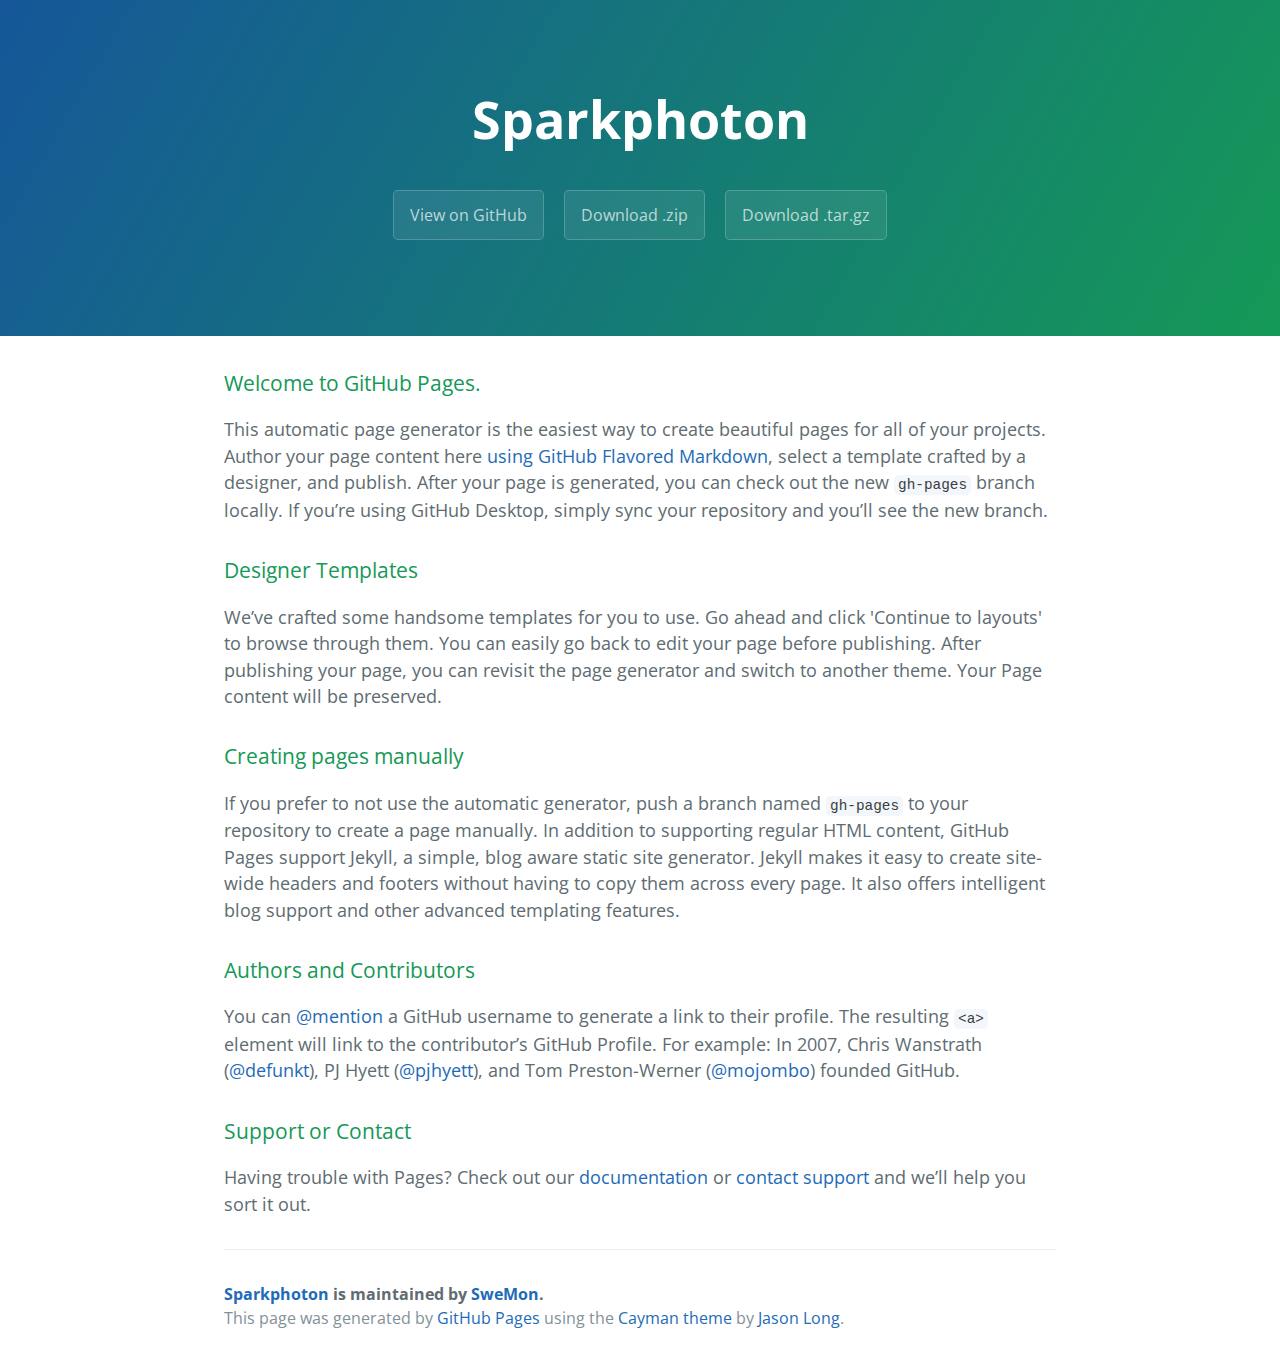
==== index.html @ cb9a3c57 "Create gh-pages branch via GitHub" ====
<!DOCTYPE html>
<html lang="en-us">
  <head>
    <meta charset="UTF-8">
    <title>Sparkphoton by SweMon</title>
    <meta name="viewport" content="width=device-width, initial-scale=1">
    <link rel="stylesheet" type="text/css" href="stylesheets/normalize.css" media="screen">
    <link href='https://fonts.googleapis.com/css?family=Open+Sans:400,700' rel='stylesheet' type='text/css'>
    <link rel="stylesheet" type="text/css" href="stylesheets/stylesheet.css" media="screen">
    <link rel="stylesheet" type="text/css" href="stylesheets/github-light.css" media="screen">
  </head>
  <body>
    <section class="page-header">
      <h1 class="project-name">Sparkphoton</h1>
      <h2 class="project-tagline"></h2>
      <a href="https://github.com/SweMon/sparkphoton" class="btn">View on GitHub</a>
      <a href="https://github.com/SweMon/sparkphoton/zipball/master" class="btn">Download .zip</a>
      <a href="https://github.com/SweMon/sparkphoton/tarball/master" class="btn">Download .tar.gz</a>
    </section>

    <section class="main-content">
      <h3>
<a id="welcome-to-github-pages" class="anchor" href="#welcome-to-github-pages" aria-hidden="true"><span aria-hidden="true" class="octicon octicon-link"></span></a>Welcome to GitHub Pages.</h3>

<p>This automatic page generator is the easiest way to create beautiful pages for all of your projects. Author your page content here <a href="https://guides.github.com/features/mastering-markdown/">using GitHub Flavored Markdown</a>, select a template crafted by a designer, and publish. After your page is generated, you can check out the new <code>gh-pages</code> branch locally. If you’re using GitHub Desktop, simply sync your repository and you’ll see the new branch.</p>

<h3>
<a id="designer-templates" class="anchor" href="#designer-templates" aria-hidden="true"><span aria-hidden="true" class="octicon octicon-link"></span></a>Designer Templates</h3>

<p>We’ve crafted some handsome templates for you to use. Go ahead and click 'Continue to layouts' to browse through them. You can easily go back to edit your page before publishing. After publishing your page, you can revisit the page generator and switch to another theme. Your Page content will be preserved.</p>

<h3>
<a id="creating-pages-manually" class="anchor" href="#creating-pages-manually" aria-hidden="true"><span aria-hidden="true" class="octicon octicon-link"></span></a>Creating pages manually</h3>

<p>If you prefer to not use the automatic generator, push a branch named <code>gh-pages</code> to your repository to create a page manually. In addition to supporting regular HTML content, GitHub Pages support Jekyll, a simple, blog aware static site generator. Jekyll makes it easy to create site-wide headers and footers without having to copy them across every page. It also offers intelligent blog support and other advanced templating features.</p>

<h3>
<a id="authors-and-contributors" class="anchor" href="#authors-and-contributors" aria-hidden="true"><span aria-hidden="true" class="octicon octicon-link"></span></a>Authors and Contributors</h3>

<p>You can <a href="https://github.com/blog/821" class="user-mention">@mention</a> a GitHub username to generate a link to their profile. The resulting <code>&lt;a&gt;</code> element will link to the contributor’s GitHub Profile. For example: In 2007, Chris Wanstrath (<a href="https://github.com/defunkt" class="user-mention">@defunkt</a>), PJ Hyett (<a href="https://github.com/pjhyett" class="user-mention">@pjhyett</a>), and Tom Preston-Werner (<a href="https://github.com/mojombo" class="user-mention">@mojombo</a>) founded GitHub.</p>

<h3>
<a id="support-or-contact" class="anchor" href="#support-or-contact" aria-hidden="true"><span aria-hidden="true" class="octicon octicon-link"></span></a>Support or Contact</h3>

<p>Having trouble with Pages? Check out our <a href="https://help.github.com/pages">documentation</a> or <a href="https://github.com/contact">contact support</a> and we’ll help you sort it out.</p>

      <footer class="site-footer">
        <span class="site-footer-owner"><a href="https://github.com/SweMon/sparkphoton">Sparkphoton</a> is maintained by <a href="https://github.com/SweMon">SweMon</a>.</span>

        <span class="site-footer-credits">This page was generated by <a href="https://pages.github.com">GitHub Pages</a> using the <a href="https://github.com/jasonlong/cayman-theme">Cayman theme</a> by <a href="https://twitter.com/jasonlong">Jason Long</a>.</span>
      </footer>

    </section>

  
  </body>
</html>
---- stylesheets/stylesheet.css ----
* {
  box-sizing: border-box; }

body {
  padding: 0;
  margin: 0;
  font-family: "Open Sans", "Helvetica Neue", Helvetica, Arial, sans-serif;
  font-size: 16px;
  line-height: 1.5;
  color: #606c71; }

a {
  color: #1e6bb8;
  text-decoration: none; }
  a:hover {
    text-decoration: underline; }

.btn {
  display: inline-block;
  margin-bottom: 1rem;
  color: rgba(255, 255, 255, 0.7);
  background-color: rgba(255, 255, 255, 0.08);
  border-color: rgba(255, 255, 255, 0.2);
  border-style: solid;
  border-width: 1px;
  border-radius: 0.3rem;
  transition: color 0.2s, background-color 0.2s, border-color 0.2s; }
  .btn + .btn {
    margin-left: 1rem; }

.btn:hover {
  color: rgba(255, 255, 255, 0.8);
  text-decoration: none;
  background-color: rgba(255, 255, 255, 0.2);
  border-color: rgba(255, 255, 255, 0.3); }

@media screen and (min-width: 64em) {
  .btn {
    padding: 0.75rem 1rem; } }

@media screen and (min-width: 42em) and (max-width: 64em) {
  .btn {
    padding: 0.6rem 0.9rem;
    font-size: 0.9rem; } }

@media screen and (max-width: 42em) {
  .btn {
    display: block;
    width: 100%;
    padding: 0.75rem;
    font-size: 0.9rem; }
    .btn + .btn {
      margin-top: 1rem;
      margin-left: 0; } }

.page-header {
  color: #fff;
  text-align: center;
  background-color: #159957;
  background-image: linear-gradient(120deg, #155799, #159957); }

@media screen and (min-width: 64em) {
  .page-header {
    padding: 5rem 6rem; } }

@media screen and (min-width: 42em) and (max-width: 64em) {
  .page-header {
    padding: 3rem 4rem; } }

@media screen and (max-width: 42em) {
  .page-header {
    padding: 2rem 1rem; } }

.project-name {
  margin-top: 0;
  margin-bottom: 0.1rem; }

@media screen and (min-width: 64em) {
  .project-name {
    font-size: 3.25rem; } }

@media screen and (min-width: 42em) and (max-width: 64em) {
  .project-name {
    font-size: 2.25rem; } }

@media screen and (max-width: 42em) {
  .project-name {
    font-size: 1.75rem; } }

.project-tagline {
  margin-bottom: 2rem;
  font-weight: normal;
  opacity: 0.7; }

@media screen and (min-width: 64em) {
  .project-tagline {
    font-size: 1.25rem; } }

@media screen and (min-width: 42em) and (max-width: 64em) {
  .project-tagline {
    font-size: 1.15rem; } }

@media screen and (max-width: 42em) {
  .project-tagline {
    font-size: 1rem; } }

.main-content :first-child {
  margin-top: 0; }
.main-content img {
  max-width: 100%; }
.main-content h1, .main-content h2, .main-content h3, .main-content h4, .main-content h5, .main-content h6 {
  margin-top: 2rem;
  margin-bottom: 1rem;
  font-weight: normal;
  color: #159957; }
.main-content p {
  margin-bottom: 1em; }
.main-content code {
  padding: 2px 4px;
  font-family: Consolas, "Liberation Mono", Menlo, Courier, monospace;
  font-size: 0.9rem;
  color: #383e41;
  background-color: #f3f6fa;
  border-radius: 0.3rem; }
.main-content pre {
  padding: 0.8rem;
  margin-top: 0;
  margin-bottom: 1rem;
  font: 1rem Consolas, "Liberation Mono", Menlo, Courier, monospace;
  color: #567482;
  word-wrap: normal;
  background-color: #f3f6fa;
  border: solid 1px #dce6f0;
  border-radius: 0.3rem; }
  .main-content pre > code {
    padding: 0;
    margin: 0;
    font-size: 0.9rem;
    color: #567482;
    word-break: normal;
    white-space: pre;
    background: transparent;
    border: 0; }
.main-content .highlight {
  margin-bottom: 1rem; }
  .main-content .highlight pre {
    margin-bottom: 0;
    word-break: normal; }
.main-content .highlight pre, .main-content pre {
  padding: 0.8rem;
  overflow: auto;
  font-size: 0.9rem;
  line-height: 1.45;
  border-radius: 0.3rem; }
.main-content pre code, .main-content pre tt {
  display: inline;
  max-width: initial;
  padding: 0;
  margin: 0;
  overflow: initial;
  line-height: inherit;
  word-wrap: normal;
  background-color: transparent;
  border: 0; }
  .main-content pre code:before, .main-content pre code:after, .main-content pre tt:before, .main-content pre tt:after {
    content: normal; }
.main-content ul, .main-content ol {
  margin-top: 0; }
.main-content blockquote {
  padding: 0 1rem;
  margin-left: 0;
  color: #819198;
  border-left: 0.3rem solid #dce6f0; }
  .main-content blockquote > :first-child {
    margin-top: 0; }
  .main-content blockquote > :last-child {
    margin-bottom: 0; }
.main-content table {
  display: block;
  width: 100%;
  overflow: auto;
  word-break: normal;
  word-break: keep-all; }
  .main-content table th {
    font-weight: bold; }
  .main-content table th, .main-content table td {
    padding: 0.5rem 1rem;
    border: 1px solid #e9ebec; }
.main-content dl {
  padding: 0; }
  .main-content dl dt {
    padding: 0;
    margin-top: 1rem;
    font-size: 1rem;
    font-weight: bold; }
  .main-content dl dd {
    padding: 0;
    margin-bottom: 1rem; }
.main-content hr {
  height: 2px;
  padding: 0;
  margin: 1rem 0;
  background-color: #eff0f1;
  border: 0; }

@media screen and (min-width: 64em) {
  .main-content {
    max-width: 64rem;
    padding: 2rem 6rem;
    margin: 0 auto;
    font-size: 1.1rem; } }

@media screen and (min-width: 42em) and (max-width: 64em) {
  .main-content {
    padding: 2rem 4rem;
    font-size: 1.1rem; } }

@media screen and (max-width: 42em) {
  .main-content {
    padding: 2rem 1rem;
    font-size: 1rem; } }

.site-footer {
  padding-top: 2rem;
  margin-top: 2rem;
  border-top: solid 1px #eff0f1; }

.site-footer-owner {
  display: block;
  font-weight: bold; }

.site-footer-credits {
  color: #819198; }

@media screen and (min-width: 64em) {
  .site-footer {
    font-size: 1rem; } }

@media screen and (min-width: 42em) and (max-width: 64em) {
  .site-footer {
    font-size: 1rem; } }

@media screen and (max-width: 42em) {
  .site-footer {
    font-size: 0.9rem; } }
---- stylesheets/github-light.css ----
/*
   Copyright 2014 GitHub Inc.

   Licensed under the Apache License, Version 2.0 (the "License");
   you may not use this file except in compliance with the License.
   You may obtain a copy of the License at

       http://www.apache.org/licenses/LICENSE-2.0

   Unless required by applicable law or agreed to in writing, software
   distributed under the License is distributed on an "AS IS" BASIS,
   WITHOUT WARRANTIES OR CONDITIONS OF ANY KIND, either express or implied.
   See the License for the specific language governing permissions and
   limitations under the License.

*/

.pl-c /* comment */ {
  color: #969896;
}

.pl-c1      /* constant, markup.raw, meta.diff.header, meta.module-reference, meta.property-name, support, support.constant, support.variable, variable.other.constant */,
.pl-s .pl-v /* string variable */ {
  color: #0086b3;
}

.pl-e  /* entity */,
.pl-en /* entity.name */ {
  color: #795da3;
}

.pl-s .pl-s1 /* string source */,
.pl-smi      /* storage.modifier.import, storage.modifier.package, storage.type.java, variable.other, variable.parameter.function */ {
  color: #333;
}

.pl-ent /* entity.name.tag */ {
  color: #63a35c;
}

.pl-k /* keyword, storage, storage.type */ {
  color: #a71d5d;
}

.pl-pds              /* punctuation.definition.string, string.regexp.character-class */,
.pl-s                /* string */,
.pl-s .pl-pse .pl-s1 /* string punctuation.section.embedded source */,
.pl-sr               /* string.regexp */,
.pl-sr .pl-cce       /* string.regexp constant.character.escape */,
.pl-sr .pl-sra       /* string.regexp string.regexp.arbitrary-repitition */,
.pl-sr .pl-sre       /* string.regexp source.ruby.embedded */ {
  color: #183691;
}

.pl-v /* variable */ {
  color: #ed6a43;
}

.pl-id /* invalid.deprecated */ {
  color: #b52a1d;
}

.pl-ii /* invalid.illegal */ {
  background-color: #b52a1d;
  color: #f8f8f8;
}

.pl-sr .pl-cce /* string.regexp constant.character.escape */ {
  color: #63a35c;
  font-weight: bold;
}

.pl-ml /* markup.list */ {
  color: #693a17;
}

.pl-mh        /* markup.heading */,
.pl-mh .pl-en /* markup.heading entity.name */,
.pl-ms        /* meta.separator */ {
  color: #1d3e81;
  font-weight: bold;
}

.pl-mq /* markup.quote */ {
  color: #008080;
}

.pl-mi /* markup.italic */ {
  color: #333;
  font-style: italic;
}

.pl-mb /* markup.bold */ {
  color: #333;
  font-weight: bold;
}

.pl-md /* markup.deleted, meta.diff.header.from-file */ {
  background-color: #ffecec;
  color: #bd2c00;
}

.pl-mi1 /* markup.inserted, meta.diff.header.to-file */ {
  background-color: #eaffea;
  color: #55a532;
}

.pl-mdr /* meta.diff.range */ {
  color: #795da3;
  font-weight: bold;
}

.pl-mo /* meta.output */ {
  color: #1d3e81;
}
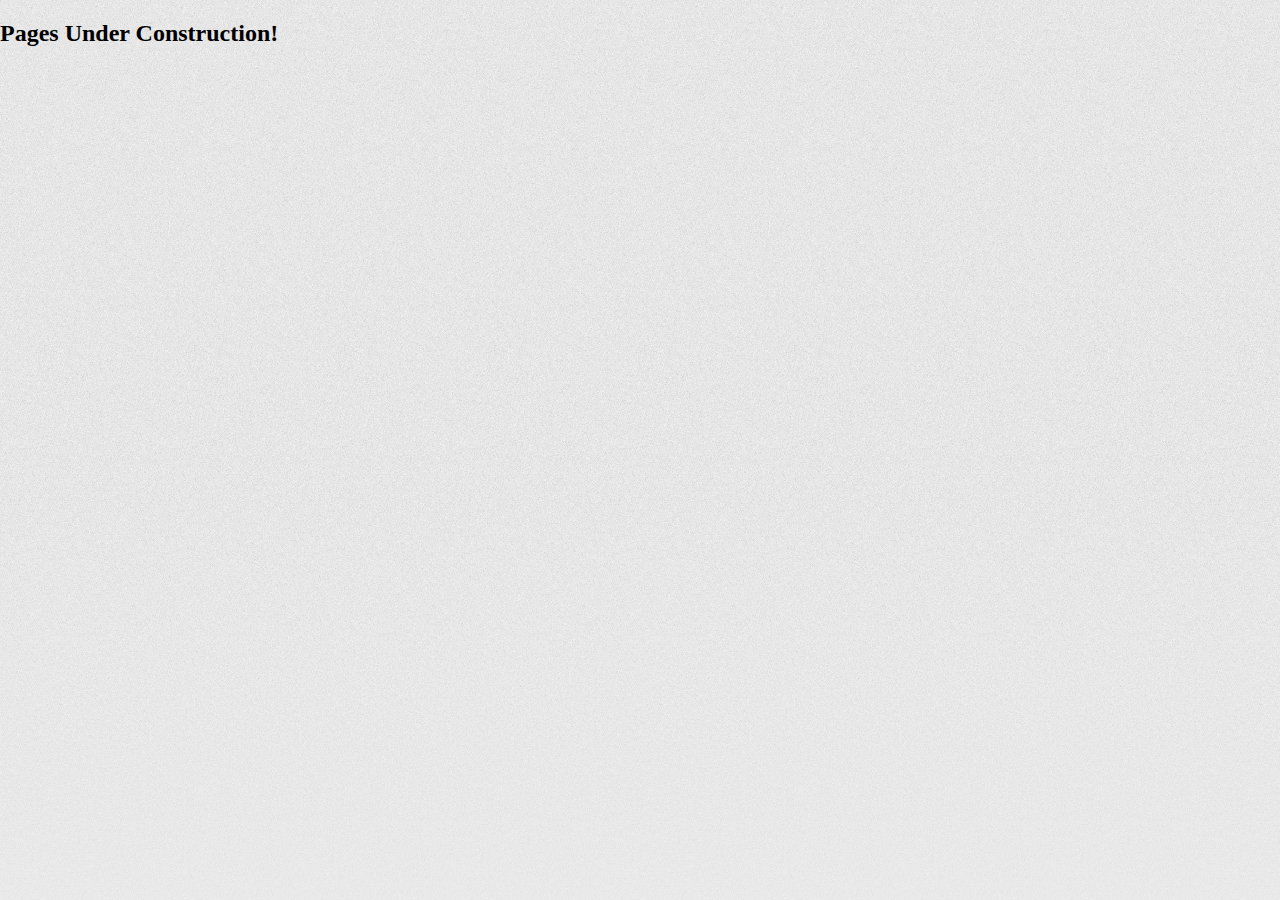
==== commit e2de84b9: "Hiding Page" ====
--- a/index.html
+++ b/index.html
@@ -1,57 +1,129 @@
 <!DOCTYPE html>
-<html lang="en-us">
-  <head>
-    <meta charset="UTF-8">
-    <title>Sparkphoton by SweMon</title>
-    <meta name="viewport" content="width=device-width, initial-scale=1">
-    <link rel="stylesheet" type="text/css" href="stylesheets/normalize.css" media="screen">
-    <link href='https://fonts.googleapis.com/css?family=Open+Sans:400,700' rel='stylesheet' type='text/css'>
-    <link rel="stylesheet" type="text/css" href="stylesheets/stylesheet.css" media="screen">
-    <link rel="stylesheet" type="text/css" href="stylesheets/github-light.css" media="screen">
-  </head>
-  <body>
-    <section class="page-header">
-      <h1 class="project-name">Sparkphoton</h1>
-      <h2 class="project-tagline"></h2>
-      <a href="https://github.com/SweMon/sparkphoton" class="btn">View on GitHub</a>
-      <a href="https://github.com/SweMon/sparkphoton/zipball/master" class="btn">Download .zip</a>
-      <a href="https://github.com/SweMon/sparkphoton/tarball/master" class="btn">Download .tar.gz</a>
-    </section>
+<!-- Website template by freewebsitetemplates.com -->
+<html>
+<head>
+	<meta charset="UTF-8">
+	<title>Spark Photon</title>
+	
+	<link rel="stylesheet" href="css/style.css" type="text/css">
+</head>
+<body>
+	<h2>Pages Under Construction!</h2>
+<!--
+	<div id="background">
+		<div id="page">
+			<div id="header">
+				<div id="logo">
+					<a href="index.html"><img src="images/logo.png" alt="LOGO"></a>
+				</div>
+				<div id="navigation">
+					<ul id="primary">
+						<li class="selected">
+							<a href="index.html">Home</a>
+						</li>
+						<li>
+							<a href="about_us.html">About Us</a>
+						</li>
+					
+						<li>
+							<a href="for_owner.html">For Owner</a>
+						</li>
+						<li>
+							<a href="for_driver.html">For Driver</a>
+						</li>
+						<li>
+							<a href="faq.html">Faq</a>
+						</li>
+						
+					</ul>
+					<ul id="secondary">
+						<li>
+							<a href="checkout.html">Cart</a>
+						</li>
+						<li>
+							<a href="log_in.html">Login</a> | <a href="register.html">Signup</a>
+						</li>
+					</ul>
+				</div>
+			</div>
+			<div id="contents">
+				<div id="adbox">
+					<div id="search">
+						<h3>Quick Search</h3>
+						<p>
+							Find out here where you can get your extra cash!!!
+						</p>
+						<form action="index.html" method="post">
+							<ul>
+								<li>
+									<select id="size">
+										<option>Search by Location</option>
+									</select>
+								</li>
+								<li>
+									<select id="color">
+										<option>Search by Time</option>
+									</select>
+								</li>
+								<li>
+									<select id="brand">
+										<option>Search by owner</option>
+									</select>
+								</li>
+								<li>
+									<select id="style">
+										<option>Search by driver</option>
+									</select>
+								</li>
+							</ul>
+							<input type="submit" value="Find My Extra!" class="button">
+						</form>
+					</div>
+					<img src="images/shop-now.jpg" height="355" width="618" alt="Promo"> <a href="index.html" class="button"></a> <span></span>
+				</div>
+				<div id="main">
+				
+				</div>
+			</div>
+			<div id="footer">
+				<div class="background">
+					<div id="connect">
+						<h5>Get Social With us!</h5>
+						<ul>
+							<li>
+								<a href="http://freewebsitetemplates.com/go/facebook/" target="_blank" class="facebook"></a>
+							</li>
+							<li>
+								<a href="http://freewebsitetemplates.com/go/twitter/" target="_blank" class="twitter"></a>
+							</li>
+							<li>
+								<a href="http://www.freewebsitetemplates.com/go/googleplus/" target="_blank" class="linkin"></a>
+							</li>
+						</ul>
+					</div>
+					<ul class="navigation">
+						<li>
+							<h5>Request</h5>
+							<a href="mens.html">Sneakers</a> <a href="mens.html">Boots</a> <a href="mens.html">Winter socks</a> <a href="mens.html">Lace-ups</a>
+						</li>
+						<li>
+							<h5>Availability</h5>
+							<a href="womens.html">Sneakers</a> <a href="womens.html">Boots</a> <a href="womens.html">Winter socks</a> <a href="womens.html">Lace-ups</a>
+						</li>
+						<li class="latest">
+							<h5>New Requests</h5>
+							<a href="new.html">Cheverlyn Zespax</a> <a href="new.html">Alta Ulterior</a> <a href="new.html">Mikee</a> <a href="new.html">Jeeroks Copy</a>
+						</li>
+					
+					</ul>
+					<p class="footnote">
+						&copy; Copyirght &copy; 2011. <a href="index.html">Company name</a> all rights reserved.
+					</p>
+				</div>
+			</div>
+		</div>
+	</div>
 
-    <section class="main-content">
-      <h3>
-<a id="welcome-to-github-pages" class="anchor" href="#welcome-to-github-pages" aria-hidden="true"><span aria-hidden="true" class="octicon octicon-link"></span></a>Welcome to GitHub Pages.</h3>
-
-<p>This automatic page generator is the easiest way to create beautiful pages for all of your projects. Author your page content here <a href="https://guides.github.com/features/mastering-markdown/">using GitHub Flavored Markdown</a>, select a template crafted by a designer, and publish. After your page is generated, you can check out the new <code>gh-pages</code> branch locally. If you’re using GitHub Desktop, simply sync your repository and you’ll see the new branch.</p>
-
-<h3>
-<a id="designer-templates" class="anchor" href="#designer-templates" aria-hidden="true"><span aria-hidden="true" class="octicon octicon-link"></span></a>Designer Templates</h3>
-
-<p>We’ve crafted some handsome templates for you to use. Go ahead and click 'Continue to layouts' to browse through them. You can easily go back to edit your page before publishing. After publishing your page, you can revisit the page generator and switch to another theme. Your Page content will be preserved.</p>
-
-<h3>
-<a id="creating-pages-manually" class="anchor" href="#creating-pages-manually" aria-hidden="true"><span aria-hidden="true" class="octicon octicon-link"></span></a>Creating pages manually</h3>
-
-<p>If you prefer to not use the automatic generator, push a branch named <code>gh-pages</code> to your repository to create a page manually. In addition to supporting regular HTML content, GitHub Pages support Jekyll, a simple, blog aware static site generator. Jekyll makes it easy to create site-wide headers and footers without having to copy them across every page. It also offers intelligent blog support and other advanced templating features.</p>
-
-<h3>
-<a id="authors-and-contributors" class="anchor" href="#authors-and-contributors" aria-hidden="true"><span aria-hidden="true" class="octicon octicon-link"></span></a>Authors and Contributors</h3>
-
-<p>You can <a href="https://github.com/blog/821" class="user-mention">@mention</a> a GitHub username to generate a link to their profile. The resulting <code>&lt;a&gt;</code> element will link to the contributor’s GitHub Profile. For example: In 2007, Chris Wanstrath (<a href="https://github.com/defunkt" class="user-mention">@defunkt</a>), PJ Hyett (<a href="https://github.com/pjhyett" class="user-mention">@pjhyett</a>), and Tom Preston-Werner (<a href="https://github.com/mojombo" class="user-mention">@mojombo</a>) founded GitHub.</p>
-
-<h3>
-<a id="support-or-contact" class="anchor" href="#support-or-contact" aria-hidden="true"><span aria-hidden="true" class="octicon octicon-link"></span></a>Support or Contact</h3>
-
-<p>Having trouble with Pages? Check out our <a href="https://help.github.com/pages">documentation</a> or <a href="https://github.com/contact">contact support</a> and we’ll help you sort it out.</p>
-
-      <footer class="site-footer">
-        <span class="site-footer-owner"><a href="https://github.com/SweMon/sparkphoton">Sparkphoton</a> is maintained by <a href="https://github.com/SweMon">SweMon</a>.</span>
-
-        <span class="site-footer-credits">This page was generated by <a href="https://pages.github.com">GitHub Pages</a> using the <a href="https://github.com/jasonlong/cayman-theme">Cayman theme</a> by <a href="https://twitter.com/jasonlong">Jason Long</a>.</span>
-      </footer>
-
-    </section>
-
-  
-  </body>
-</html>
+-->
+</body>
+</html>--- a/css/style.css
+++ b/css/style.css
@@ -0,0 +1,632 @@
+/* Website template by freewebsitetemplates.com */
+@font-face {
+	font-family: 'HammersmithOneRegular';
+	src: url('../fonts/hammersmithone-webfont.eot');
+	src: url('../fonts/hammersmithone-webfont.eot?#iefix') format('embedded-opentype'),  url('../fonts/hammersmithone-webfont.woff') format('woff'),  url('../fonts/hammersmithone-webfont.ttf') format('truetype'),  url('../fonts/hammersmithone-webfont.svg#HammersmithOneRegular') format('svg');
+	font-weight: normal;
+	font-style: normal;
+}
+body {
+	background: #ebebeb url(../images/bg-body.jpg) repeat-x left top;
+	margin: 0;
+}
+#background {
+	background: url(../images/bg-body2.png) repeat-x left top;
+}
+#page {
+	background: url(../images/bg-page.jpg) no-repeat center top;
+	width: 924px;
+	margin: 0 auto;
+	padding: 0 18px;
+}
+img {
+	border: 0;
+}
+/*------------------------------ Sprites ------------------------------*/
+#navigation, #footer {
+	background: url(../images/bg-strips.png) repeat-x;
+}
+#navigation #secondary li:first-child a, #connect li a {
+	background: url(../images/icons.png) no-repeat;
+}
+#adbox a.button,#search .button, #stocks ul li a.preview span.icon, #checkout table tr td a.plus, #checkout table tr td a.minus {
+	background: url(../images/buttons.png) no-repeat;
+	display: block;
+}
+/*------------------------------ HEADER ------------------------------*/
+#header {
+	background: url(../images/bg-header.png) no-repeat center top;
+	margin-bottom: 36px;
+}
+/** Logo **/
+#logo {
+	height: 100px;
+	width: auto;
+}
+#logo a {
+	display: block;
+	height: 53px;
+	width: 386px;
+	margin: 0 auto;
+	padding: 23px 0;
+}
+/** Navigation **/
+#navigation {
+	background-position: 0 0;
+	color: #527b99;
+	height: 45px;
+	margin: 0;
+	padding: 0 10px;
+}
+#navigation ul {
+	display: inline-block;
+	list-style: none;
+	margin: 0;
+	padding: 8px 0;
+}
+#navigation li {
+	float: left;
+	font-size: 14pt;
+	margin: 0 15px;
+	padding-top: 5px;
+	text-align: center;
+}
+#navigation a {
+	font-family: 'HammersmithOneRegular';
+	color: #527b99;
+	font-size: 15px;
+	text-decoration: none;
+	text-shadow: 1px 1px #e5f0f2;
+	text-transform: uppercase;
+}
+#navigation a:hover, #primary li.selected a, #navigation #primary li.highlight a:hover {
+	background: url(../images/bg-menu-selected.gif) no-repeat center top;
+	color: #21c1c5;
+	padding-top: 5px;
+}
+#navigation ul#primary {
+	float: left;
+	margin-right: 80px;
+ *width: 560px;/** Needed for IE7 **/
+}
+#navigation #primary li.highlight a {
+	color: #fafbf6;
+	font-size: 16px;
+	text-shadow: 1px -1px #9ebabb;
+}
+#navigation ul#secondary {
+*width: 254px;/** Needed for IE7 **/
+}
+#navigation #secondary li:first-child {
+	margin-right: 10px;
+}
+#navigation ul#secondary li:first-child a {
+	background-position: right 0;
+	padding-right: 38px;
+}
+#navigation ul#secondary li:first-child a:hover {
+	padding-top: 0;
+}
+/*------------------------------ CONTENTS ------------------------------*/
+#contents {
+	margin: 0 0 60px;
+}
+#contents h4 {
+	background: url(../images/separator-horizontal.png) no-repeat center center;
+	color: #fbfdf8;
+	font-family: 'HammersmithOneRegular';
+	font-weight: normal;
+	line-height: 30px;
+	margin: 0 0 24px;
+	padding: 0 24px;
+	text-transform: uppercase;
+}
+#contents h4 span {
+	background-color: #97b847;
+	display: block;
+	height: 29px;
+	width: 171px;
+	padding: 4px 0 2px;
+	text-align: center;
+}
+/** Adbox **/
+#adbox {
+	width: 876px;
+	margin: 0 auto 30px;
+	position: relative;
+}
+#adbox a.button {
+	background-position: 0 bottom;
+	display: block;
+	height: 47px;
+	width: 214px;
+	position: absolute;
+	bottom: 41px;
+	left: 305px;
+}
+#adbox a.button:hover {
+	background-position: 0 -132px;
+}
+#adbox span {
+	background: url(../images/shadow.jpg) no-repeat center top;
+	clear:both;
+	display: block;
+	height: 13px;
+	margin: -6px auto 0;
+}
+/** Search **/
+#search {
+	float: right;
+	background: url(../images/bg-quick-search.jpg) no-repeat;
+	height: 319px;
+	width: 200px;
+	padding: 18px 29px;
+}
+#search h3 {
+	color: #fffeff;
+	margin: 0 0 6px;
+	text-transform: uppercase;
+}
+#search p {
+	color: #b7dedd;
+	font-family: 'Trebuchet MS';
+	font-size: 12px;
+	line-height: 14px;
+	margin: 0;
+	padding: 0 0 18px;
+}
+#search form ul {
+	list-style: none;
+	margin: 6px 0 12px;
+	padding: 0;
+}
+#search form ul li {
+	background: url(../images/input.gif) no-repeat;
+	height: 26px;
+	width: 199px;
+	margin: 0 0 12px;
+	padding: 2px;
+}
+#search form select {
+	font-family: 'Trebuchet MS';
+	color: #5c7675;
+	width: 194px;
+	border: 0;
+	padding: 0;
+}
+#search .button {
+	background-position: 0 -93px;
+	color: #222d05;
+	cursor: pointer;
+	font-family: 'HammersmithOneRegular';
+	font-style: oblique;
+	font-size: 15px;
+	height: 29px;
+	width: 198px;
+	border: 0;
+	margin: 18px 0 0;
+	padding: 0 0 0 10px;
+	text-align: left;
+	text-transform: uppercase;
+}
+#search .button:hover {
+	background-position: 0 -54px;
+}
+/** MAIN **/
+#main, #main div {
+	margin: 0 0 30px;
+}
+ul.items {
+	display: inline-block;
+	list-style: none;
+	margin: 0 25px;
+	padding: 0;
+}
+ul.items li {
+	float: left;
+	width: 169px;
+	margin-left: 66px;
+}
+ul.items li:first-child {
+	margin-left: 0;
+}
+ul.items li img {
+	border: 1px solid #d2cecf;
+}
+ul.items li a {
+	color: #646b85;
+	font-family: 'HammersmithOneRegular';
+	font-size: 14px;
+	line-height: 24px;
+	text-align: left;
+	text-decoration: none;
+}
+ul.items li a:hover {
+	color: #a3cecf;
+}
+ul.items li a span {
+	float: right;
+	color: #e3b612;
+}
+/*------------------------------ About Page ------------------------------*/
+#faq {
+	color: #606c84;
+	padding: 0 24px;
+}
+#faq p {
+	font-family: 'Trebuchet MS';
+	font-size: 14px;
+	line-height: 24px;
+	margin: 0;
+	padding: 0 0 24px;
+}
+#faq p b {
+	color: #5f6d87;
+	display: block;
+	font-family: 'HammersmithOneRegular';
+	font-size: 16px;
+	font-weight: normal;
+}
+#faq p a, #checkout p a {
+	color: #606c84;
+}
+#faq p a:hover, #checkout p a:hover {
+	color: #91a4ce;
+}
+#stocks {
+	overflow: hidden;
+}
+#stocks ul {
+	display: inline-block;
+	list-style: none;
+	width: 940px;
+	margin: 0 24px;
+	padding: 0;
+}
+#stocks ul li {
+	float: left;
+	color: #646b85;
+	font-family: 'HammersmithOneRegular';
+	font-size: 14px;
+	line-height: 24px;
+	width: 169px;
+	margin: 0 66px 60px 0;
+	position: relative;
+}
+#stocks ul li img {
+	border: 1px solid #d2cecf;
+}
+#stocks ul li em {
+	color: #959394;
+	display: block;
+	font-size: 12px;
+}
+#stocks ul li a {
+	background-color: #b8dcdd;
+	color: #7c9e9f;
+	font-size: 12px;
+	font-style: italic;
+	padding: 2px 4px 0;
+	text-decoration: none;
+}
+#stocks ul li a:hover {
+	background-color: #c7eeef;
+}
+#stocks ul li span {
+	float: right;
+	color: #e3b612;
+}
+#stocks .btn-cart {
+	background-color: #e5b614;
+	color: #fcffff;
+	padding: 2px 5px 0;
+}
+#stocks .btn-cart:hover {
+	background-color: #d2941d;
+}
+#stocks ul li a.preview {
+	background-color: transparent;
+	display: block;
+	height: 171px;
+	width: 171px;
+	padding: 0;
+}
+#stocks ul li a.preview span.icon {
+	background-position: -63px 0;
+	display: block;
+	height: 12px;
+	width: 15px;
+	padding: 0;
+	position: absolute;
+	top: 156px;
+	right: 0;
+}
+/*------------------------------ checkout page ------------------------------*/
+#checkout {
+	display: inline-block;
+	padding: 0 12px 30px;
+ *padding: 0 12px;/** Needed for IE7 **/
+}
+#checkout h4 span {
+	background-color: #e6b614;
+}
+#checkout table {
+	color: #d3d1d2;
+	font-family: 'Trebuchet MS';
+	width: 900px;
+	margin: 0 auto 90px;
+}
+#checkout table th {
+	color: #636a86;
+	font-size: 14px;
+	line-height: 24px;
+}
+#checkout table tr th:first-child {
+	padding-left: 50px;
+	text-align: left;
+}
+#checkout table tr td {
+	color: #636a86;
+	width: 120px;
+	padding: 6px 0 36px;
+	text-align: center;
+}
+#checkout table tr td:first-child {
+	width: 520px;
+	text-align: left;
+}
+#checkout table tr td img {
+	float: left;
+	margin: 18px 18px 18px 40px;
+}
+#checkout table tr td b {
+	display: block;
+	font-size: 13px;
+	margin-top: 18px;
+}
+#checkout table tr td p {
+	font-size: 12px;
+	line-height: 18px;
+	margin: 0;
+	padding-bottom: 30px;
+}
+#checkout table tr td input.txtfield {
+	color: #636a86;
+	font-weight: bold;
+	line-height: 24px;
+	height: 24px;
+	width: 32px;
+	border: 0;
+	margin-left: 20px;
+	padding: 0 5px;
+	text-align: right;
+}
+#checkout table tr td a.minus, #checkout table tr td a.plus {
+	float: right;
+	background-position: 0 0;
+	height: 14px;
+	width: 14px;
+	margin: 5px 20px 5px 2px;
+}
+#checkout table tr td a.plus {
+	background-position: -33px 0;
+	margin-right: 2px;
+}
+#checkout table tr td a.minus:hover, #checkout table tr td a.plus:hover {
+	opacity:0.8;
+	filter:alpha(opacity=80);
+}
+#checkout table tbody tr td.last {
+	font-weight: bold;
+}
+#checkout table tbody tr td.last div {
+	color: #e6b614;
+	position: relative;
+}
+#checkout table tbody tr td.last div a {
+	background-color: #b8dcdd;
+	color: #809ea0;
+	display: block;
+	font-size: 15px;
+	font-style: italic;
+	line-height: 24px;
+	height: 24px;
+	width: 114px;
+	text-decoration: none;
+	position: absolute;
+	bottom: -60px;
+	left: -50px;
+}
+#checkout table tbody tr td.last div a:hover {
+	background-color: #c7eeef;
+}
+#checkout a.proceed-btn {
+	float: right;
+	background-color: #e5b614;
+	color: #fff;
+	font-family: 'HammersmithOneRegular';
+	font-size: 20px;
+	font-style: italic;
+	padding: 6px 12px;
+	text-decoration: none;
+}
+#checkout a.proceed-btn:hover {
+	background-color: #d2941d;
+}
+/*------------------------------ product.html ------------------------------*/
+#product {
+	background: url(../images/separator-horizontal.png) no-repeat center top;
+	font-family: 'Trebuchet MS';
+	display: inline-block;
+	width: 900px;
+	margin-bottom: 60px;
+	padding: 42px 12px 0;
+}
+#product div.section {
+	float: left;
+	width: 438px;
+	padding-left: 12px;
+}
+#product div.section ul {
+	float: right;
+	list-style: none;
+	margin: 0 62px 0 0;
+	padding: 0;
+}
+#product div.section ul li {
+	margin-bottom: 6px;
+}
+#product div.section ul li a:hover {
+	opacity:0.8;
+	filter:alpha(opacity=80);
+}
+#product div.section div {
+	height: 316px;
+	width: 317px;
+	border: 1px solid #d2cecf;
+}
+#product div.section h2 {
+	color: #636a86;
+	font-family: 'Trebuchet MS';
+	line-height: 36px;
+	margin: 0 0 12px;
+	padding-right: 62px;
+}
+#product div.section h2 span {
+	float: right;
+	color: #e6b614;
+	font-size: 36px;
+	margin-top: -6px;
+}
+#product div.section p {
+	color: #636a86;
+	font-size: 14px;
+	line-height: 24px;
+	margin: 0 62px 0 0;
+	padding-bottom: 36px;
+}
+#product div.section p a {
+	color: #636a86;
+}
+#product div.section form select {
+	color: #5c7675;
+	display: block;
+	height: 26px;
+	width: 144px;
+	border: 0;
+	margin-bottom: 12px;
+	padding: 2px;
+}
+#product div.section form input {
+	background-color: #b8dcdd;
+	color: #7c9e9f;
+	cursor: pointer;
+	font-family: 'HammersmithOneRegular';
+	font-style: oblique;
+	line-height: 24px;
+	height: 24px;
+	width: 116px;
+	border: 0;
+	margin: 18px 0 0;
+	text-align: center;
+}
+#product div.section form input:hover {
+	background-color: #c7eeef;
+}
+#product div.section input.btn-cart {
+	background-color: #e5b614;
+	color: #fcffff;
+}
+#product div.section input.btn-cart:hover {
+	background-color: #d2941d;
+}
+/*------------------------------ FOOTER ------------------------------*/
+#footer {
+	background-color: #0d1528;
+	background-position: 0 -57px;
+	width: 100%;
+	position: absolute;
+	left: 0;
+}
+#footer div.background {
+	background: #202b41 url(../images/bg-footer.jpg) no-repeat center 18px;
+	width: 876px;
+	margin: 0 auto;
+	padding: 70px 24px 30px;
+}
+#footer .navigation {
+	color: #616b84;
+	display: inline-block;
+	list-style: none;
+	margin: 0 0 30px;
+	padding: 0;
+}
+#footer .navigation li {
+	float: left;
+	width: 110px;
+	line-height: 18px;
+}
+#footer .navigation li.latest {
+	width: 140px;
+}
+#footer .navigation li h5, #connect h5 {
+	font-family: 'HammersmithOneRegular';
+	font-weight: normal;
+	margin: 0 0 6px;
+	text-transform: uppercase;
+}
+#footer .navigation li a {
+	color: #616b84;
+	display: block;
+	font-size: 13px;
+	font-family: 'Trebuchet MS';
+	text-decoration: none;
+}
+#footer .navigation li a:hover {
+	color: #9cb1e4;
+}
+#footer .footnote {
+	color: #0b162a;
+	font-size: 11px;
+	margin: 0;
+	text-align: center;
+}
+#footer .footnote a {
+	color: #0b162a;
+	text-decoration: none;
+}
+#connect {
+	float: right;
+	color: #c0e073;
+}
+#connect ul {
+	display: inline-block;
+	list-style: none;
+	margin: 18px 0 0;
+	padding: 0;
+}
+#connect li {
+	float: left;
+	margin-left: 60px;
+}
+#connect li:first-child {
+	margin-left: 0;
+}
+#connect li a {
+	display: block;
+	height: 38px;
+	width: 48px;
+}
+#connect li a.facebook {
+	background-position: 0 -30px;
+}
+#connect li a.twitter {
+	background-position: 0 -78px;
+}
+#connect li a.linkin {
+	background-position: 0 -126px;
+}
+#connect li a:hover {
+	filter:alpha(opacity=80);
+	opacity:0.8;
+}
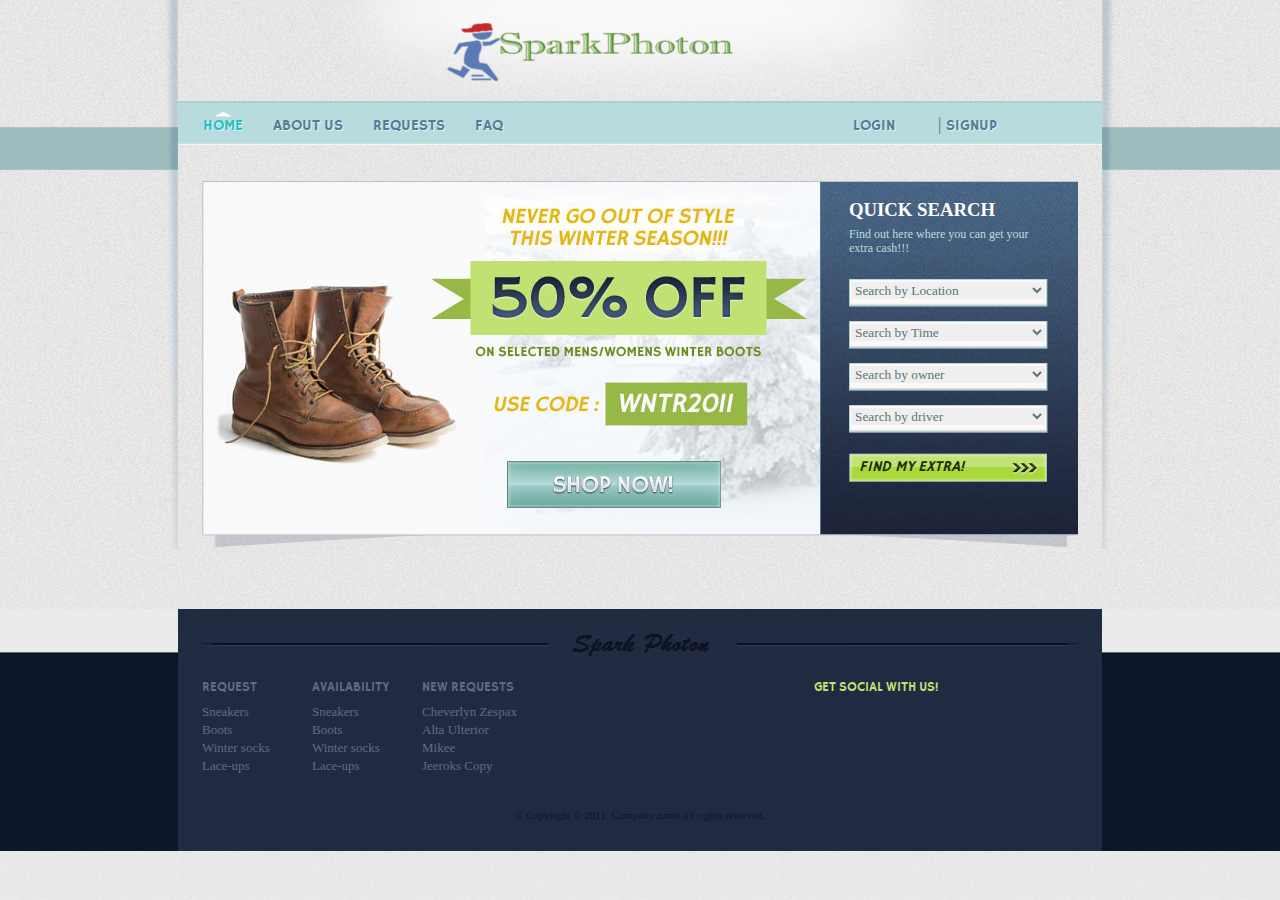
==== commit 1ac32788: "cleaning up" ====
--- a/index.html
+++ b/index.html
@@ -8,8 +8,8 @@
 	<link rel="stylesheet" href="css/style.css" type="text/css">
 </head>
 <body>
-	<h2>Pages Under Construction!</h2>
-<!--
+	
+
 	<div id="background">
 		<div id="page">
 			<div id="header">
@@ -24,12 +24,8 @@
 						<li>
 							<a href="about_us.html">About Us</a>
 						</li>
-					
 						<li>
-							<a href="for_owner.html">For Owner</a>
-						</li>
-						<li>
-							<a href="for_driver.html">For Driver</a>
+							<a href="for_driver.html">Requests</a>
 						</li>
 						<li>
 							<a href="faq.html">Faq</a>
@@ -37,9 +33,7 @@
 						
 					</ul>
 					<ul id="secondary">
-						<li>
-							<a href="checkout.html">Cart</a>
-						</li>
+
 						<li>
 							<a href="log_in.html">Login</a> | <a href="register.html">Signup</a>
 						</li>
@@ -124,6 +118,5 @@
 		</div>
 	</div>
 
--->
 </body>
 </html>--- a/css/style.css
+++ b/css/style.css
@@ -27,7 +27,7 @@
 	background: url(../images/bg-strips.png) repeat-x;
 }
 #navigation #secondary li:first-child a, #connect li a {
-	background: url(../images/icons.png) no-repeat;
+	/*background: url(../images/icons.png) no-repeat; */
 }
 #adbox a.button,#search .button, #stocks ul li a.preview span.icon, #checkout table tr td a.plus, #checkout table tr td a.minus {
 	background: url(../images/buttons.png) no-repeat;
@@ -86,7 +86,7 @@
 }
 #navigation ul#primary {
 	float: left;
-	margin-right: 80px;
+	margin-right: 320px;
  *width: 560px;/** Needed for IE7 **/
 }
 #navigation #primary li.highlight a {
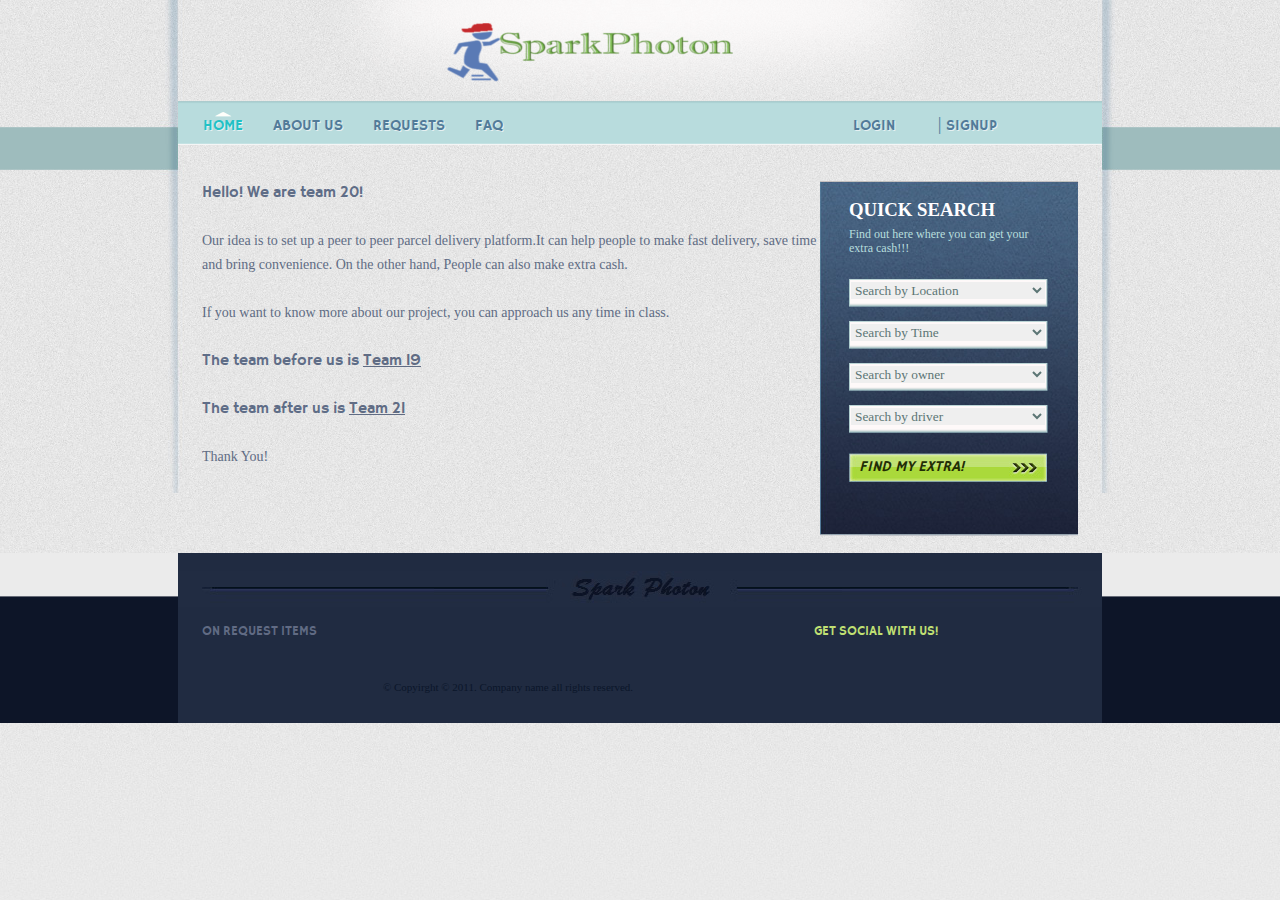
==== commit 873e2617: "adding team link" ====
--- a/index.html
+++ b/index.html
@@ -73,10 +73,19 @@
 							<input type="submit" value="Find My Extra!" class="button">
 						</form>
 					</div>
-					<img src="images/shop-now.jpg" height="355" width="618" alt="Promo"> <a href="index.html" class="button"></a> <span></span>
+					 
 				</div>
-				<div id="main">
-				
+				<div id="faq">
+					<p> <b>Hello! We are team 20!</b> </p>
+					<p>
+						Our idea is to set up a peer to peer parcel delivery platform.It can help people to make fast delivery, save time and bring convenience. On the other hand, People can also make extra cash. 
+					</p>
+					<p> If you want to know more about our project, you can approach us any time in class. </p>
+						<p> <b>The team before us is <a href="http://is429-2016-nicholas.s3-website-ap-southeast-1.amazonaws.com/">Team 19 </a></b></p>
+
+						<p> <b>The team after us is <a href="http://cloudt21.s3-website-ap-southeast-1.amazonaws.com/">Team 21 </a></b></p>
+
+						<p> Thank You!</p>
 				</div>
 			</div>
 			<div id="footer">
@@ -95,21 +104,12 @@
 							</li>
 						</ul>
 					</div>
-					<ul class="navigation">
-						<li>
-							<h5>Request</h5>
-							<a href="mens.html">Sneakers</a> <a href="mens.html">Boots</a> <a href="mens.html">Winter socks</a> <a href="mens.html">Lace-ups</a>
-						</li>
-						<li>
-							<h5>Availability</h5>
-							<a href="womens.html">Sneakers</a> <a href="womens.html">Boots</a> <a href="womens.html">Winter socks</a> <a href="womens.html">Lace-ups</a>
-						</li>
-						<li class="latest">
-							<h5>New Requests</h5>
-							<a href="new.html">Cheverlyn Zespax</a> <a href="new.html">Alta Ulterior</a> <a href="new.html">Mikee</a> <a href="new.html">Jeeroks Copy</a>
-						</li>
-					
-					</ul>
+					 <ul class="navigation" draggable="true">
+              <li class="latest"></li>
+              <li class="latest">
+                <h5>On Request Items</h5>
+              </li>
+            </ul>
 					<p class="footnote">
 						&copy; Copyirght &copy; 2011. <a href="index.html">Company name</a> all rights reserved.
 					</p>
--- a/css/style.css
+++ b/css/style.css
@@ -460,12 +460,12 @@
 	display: inline-block;
 	width: 900px;
 	margin-bottom: 60px;
-	padding: 42px 12px 0;
+	padding: 22px 12px 0;
 }
 #product div.section {
 	float: left;
-	width: 438px;
-	padding-left: 12px;
+	width: 270px;
+	padding-left: 5px;
 }
 #product div.section ul {
 	float: right;
@@ -481,8 +481,8 @@
 	filter:alpha(opacity=80);
 }
 #product div.section div {
-	height: 316px;
-	width: 317px;
+	height: 200px;
+	width: 200px;
 	border: 1px solid #d2cecf;
 }
 #product div.section h2 {
@@ -502,7 +502,7 @@
 	color: #636a86;
 	font-size: 14px;
 	line-height: 24px;
-	margin: 0 62px 0 0;
+	margin: 0 22px 0 0;
 	padding-bottom: 36px;
 }
 #product div.section p a {
